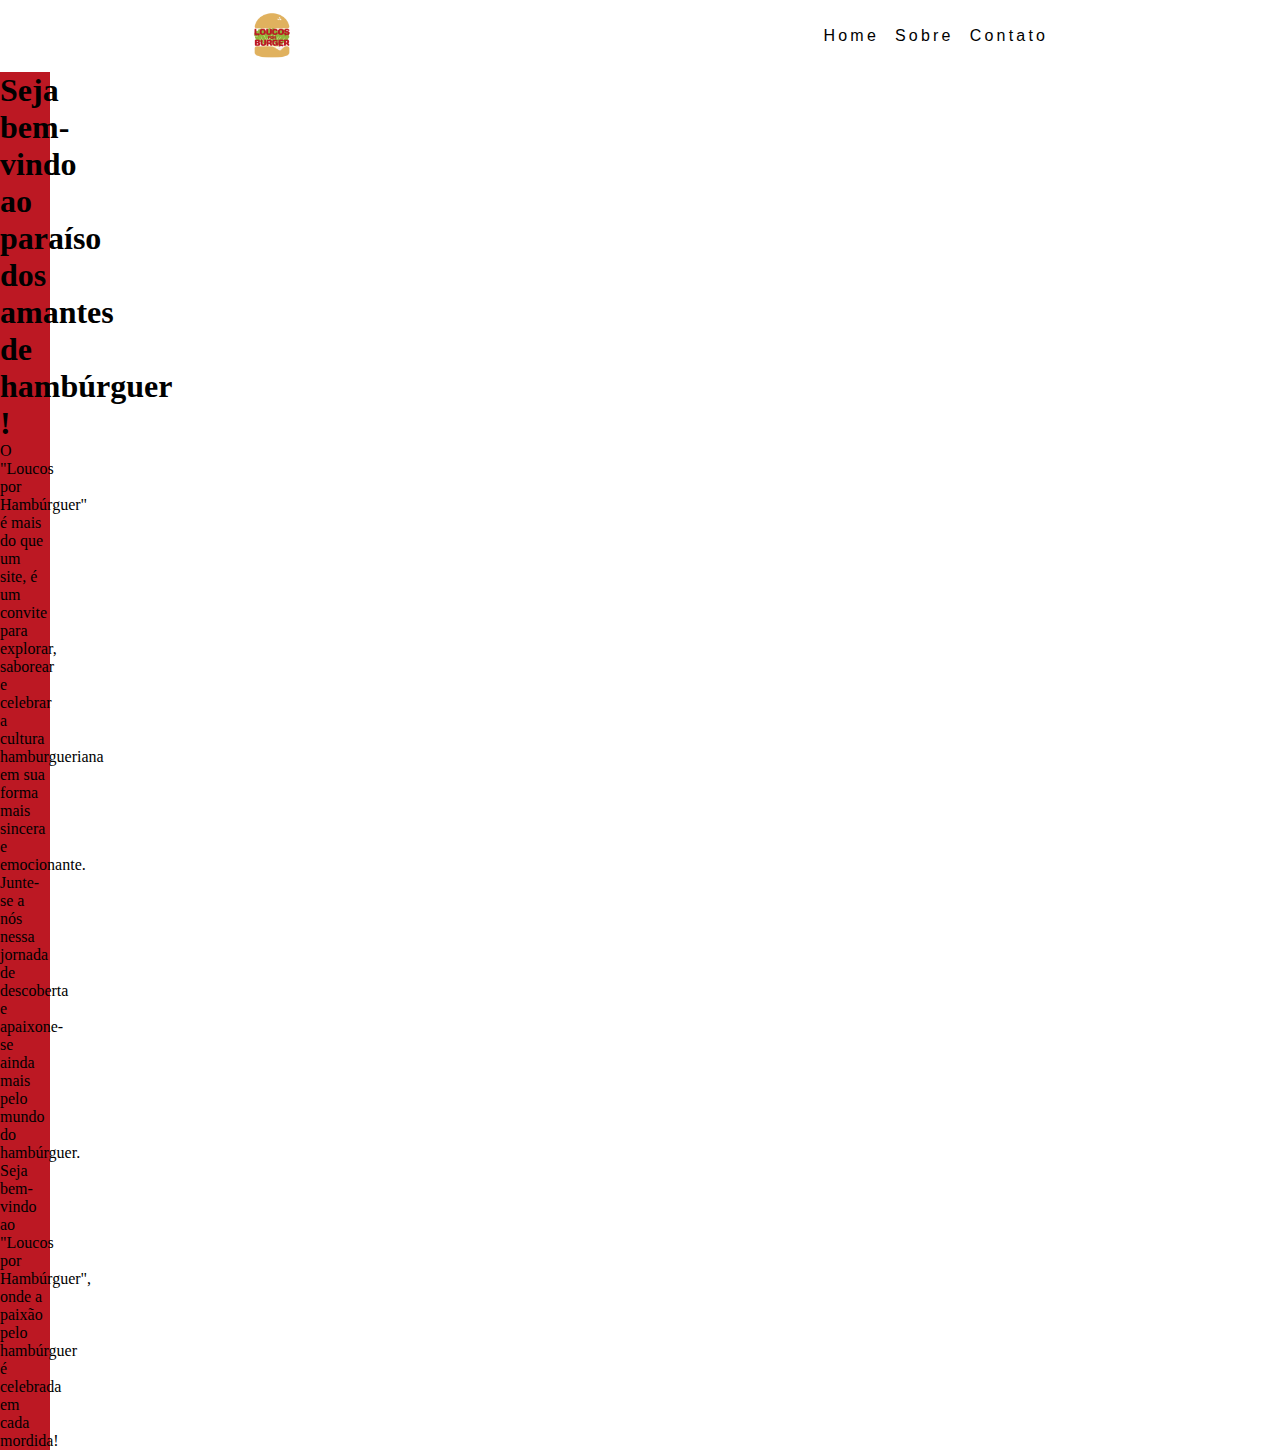
==== index.html @ 9b18d0b1 "first commit" ====
<!DOCTYPE html>
<html lang="en">
<head>
    <meta charset="UTF-8">
    <meta name="viewport" content="width=device-width, initial-scale=1.0">
    <link rel="stylesheet" href="style.css">
    <title>Louco por Burger</title>
</head>
<body>

        <header>
            <nav>
                <img src="image/logo.png" alt="logo">
                <div class="mobile-menu">
                    <div class="line1"></div>
                    <div class="line2"></div>
                    <div class="line3"></div>
                </div>

                <ul class="nav-list">
                    <a href=""><li>Home</li></a>
                    <a href=""><li>Sobre</li></a>
                    <a href=""><li>Contato</li></a>
                </ul>
            </nav>
        </header>

        <main>
            <h1>Seja bem-vindo ao paraíso dos amantes de hambúrguer !</h1>
            <p>O "Loucos por Hambúrguer" é mais do que um site, é um convite para explorar, saborear e celebrar a cultura hamburgueriana em sua forma mais sincera e emocionante. Junte-se a nós nessa jornada de descoberta e apaixone-se ainda mais pelo mundo do hambúrguer. Seja bem-vindo ao "Loucos por Hambúrguer", onde a paixão pelo hambúrguer é celebrada em cada mordida!</p>
        </main>
    </header>
</body>
</html>
---- style.css ----
*{
    margin: 0;
    padding: 0;
    box-sizing: border-box;
}

a{
    text-decoration: none;
    color: black;
    transition: 0.3s;
}

.logo{
    font-size: 2em;
    text-transform: uppercase;
    letter-spacing: 4px;
}

nav{
    display: flex;
    justify-content: space-around;
    align-items: center;
    font-family: Arial, Helvetica, sans-serif;
    height: 8vh;
}

nav img{
    width: 5em;
}

.nav-list{
    letter-spacing: 0.2em;
    margin-left: 2em;
    display: flex;
    list-style: none;
}

.nav-list li{
    margin-left: 1em;
}

.mobile-menu{
    display: none;
    cursor: pointer;
}

.mobile-menu div{
    width: 2em;
    height: 0.5em;
    margin: 8px;
    transition: 0.3s;

}

main{
    width: 50px;
    background-color: #BC1823;
}
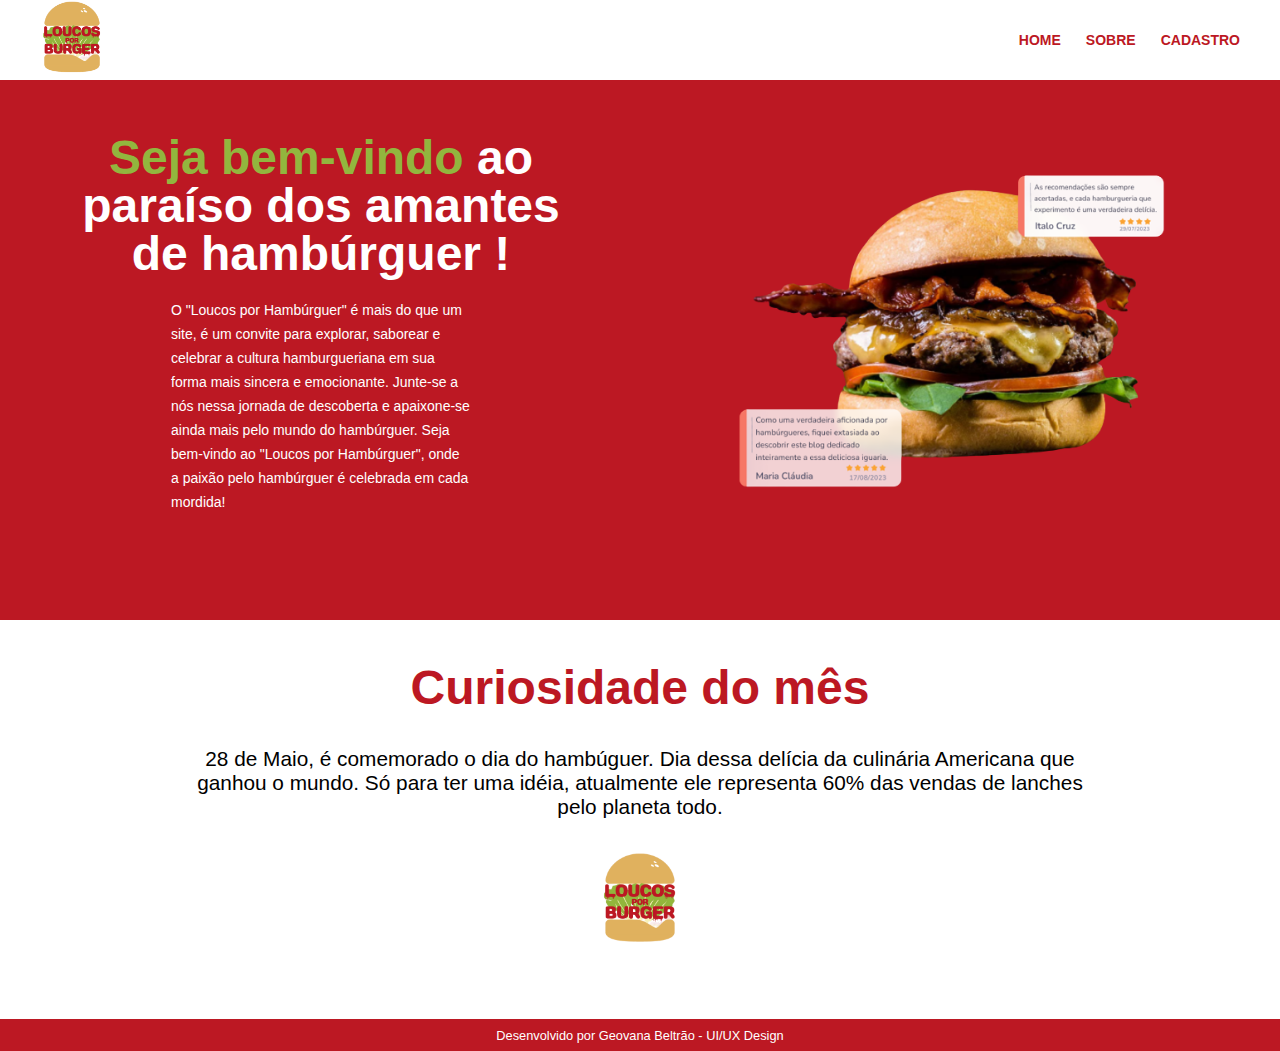
==== commit 2f359369: "alteração projeto" ====
--- a/index.html
+++ b/index.html
@@ -4,31 +4,51 @@
     <meta charset="UTF-8">
     <meta name="viewport" content="width=device-width, initial-scale=1.0">
     <link rel="stylesheet" href="style.css">
-    <title>Louco por Burger</title>
+    <title>Loucos por Burger</title>
 </head>
 <body>
 
-        <header>
-            <nav>
-                <img src="image/logo.png" alt="logo">
-                <div class="mobile-menu">
-                    <div class="line1"></div>
-                    <div class="line2"></div>
-                    <div class="line3"></div>
+        <header class="main-header">
+            <div class="header-content">
+                <nav class="topics">
+                    <li>Home</li>
+                    <li>Sobre</li>
+                    <li><a href="cadastro.html">Cadastro</a></li>
+                </nav>
+                <div class="logo">
+                    <img src="image/logo.png" alt="logo-img">
                 </div>
-
-                <ul class="nav-list">
-                    <a href=""><li>Home</li></a>
-                    <a href=""><li>Sobre</li></a>
-                    <a href=""><li>Contato</li></a>
-                </ul>
-            </nav>
+            </div>
         </header>
 
         <main>
-            <h1>Seja bem-vindo ao paraíso dos amantes de hambúrguer !</h1>
-            <p>O "Loucos por Hambúrguer" é mais do que um site, é um convite para explorar, saborear e celebrar a cultura hamburgueriana em sua forma mais sincera e emocionante. Junte-se a nós nessa jornada de descoberta e apaixone-se ainda mais pelo mundo do hambúrguer. Seja bem-vindo ao "Loucos por Hambúrguer", onde a paixão pelo hambúrguer é celebrada em cada mordida!</p>
+            <div class="banner">
+                <div class="content">
+                <div class="text-content">
+                    <h1 id="title"><strong>Seja bem-vindo</strong> ao <br> paraíso dos amantes de hambúrguer !</h1>
+                    <p id="copy-text">O "Loucos por Hambúrguer" é mais do que um site, é um convite para explorar, saborear e celebrar a cultura hamburgueriana em sua forma mais sincera e emocionante. Junte-se a nós nessa jornada de descoberta e apaixone-se ainda mais pelo mundo do hambúrguer. Seja bem-vindo ao "Loucos por Hambúrguer", onde a paixão pelo hambúrguer é celebrada em cada mordida!</p>
+                </div>
+
+                <img class="banner-img" src="image/banner-img.png" alt="burger-img">
+            </div>
         </main>
+
+        <section class="banner-2">
+            <div class="text-content-2">
+                <h1 id="title-2">Curiosidade do mês</h1>
+                <p id="copy-text-2">28 de Maio, é comemorado o dia do hambúguer. Dia dessa delícia da culinária Americana que ganhou o mundo. Só para ter uma idéia, atualmente ele representa 60% das vendas de lanches pelo planeta todo.</p>
+            </div>
+
+            <div class="logo-2">
+                <img src="image/logo.png" alt="logo">
+            </div>
+        </section>
     </header>
+
+    <footer>
+        <div class="footer-content">
+            <p>Desenvolvido por Geovana Beltrão - UI/UX Design</p>
+        </div>
+    </footer>
 </body>
 </html>--- a/style.css
+++ b/style.css
@@ -4,55 +4,300 @@
     box-sizing: border-box;
 }
 
+body{
+    font-family: 'Poppins', sans-serif;
+}
+
+/* header */
+
+.main-header{
+    width: 100%;
+    padding: 0 1.25rem;
+    background-color: white;
+    color: #BC1823;
+    z-index: 1;
+}
+
+.header-content{
+    display: flex;
+    flex-direction: row-reverse;
+    align-items: center;
+    justify-content: space-between;
+    height: 3.725rem;
+    max-width: 80rem;
+    margin: 0 auto;
+}
+
 a{
     text-decoration: none;
-    color: black;
-    transition: 0.3s;
-}
-
-.logo{
-    font-size: 2em;
+    color: #BC1823;
+}
+
+.topics{
+    list-style-type: none;
+    display: none;
+    gap: 1.563rem;
+}
+
+.topics li{
+    position: relative;
+    font-size: 0.875rem;
+    font-weight: 600;
     text-transform: uppercase;
-    letter-spacing: 4px;
-}
-
-nav{
+    cursor: pointer;
+    
+}
+
+li::before{
+    content: '';
+    position: absolute;
+    width: 100%;
+    height: 4px;
+    border-radius: 4px;
+    background-color: #BC1823;
+    bottom: -0.2rem;
+    left: 0;
+    transform-origin: right;
+    transform: scaleX(0);
+    transition: transform .3s ease-in-out;
+}
+
+li:hover::before{
+    transform-origin: left;
+    transform: scaleX(1);
+}
+
+.logo img{
+    width: 5.5rem;
+    cursor: pointer;
+    margin: 2em;
+}
+
+/* banner */
+
+.banner{
+    padding: 2.5rem 0;
+    position: relative;
+    background-color: #BC1823;
+    max-height: 60vh;
+}
+
+.content{
     display: flex;
     justify-content: space-around;
     align-items: center;
-    font-family: Arial, Helvetica, sans-serif;
-    height: 8vh;
-}
-
-nav img{
-    width: 5em;
-}
-
-.nav-list{
-    letter-spacing: 0.2em;
-    margin-left: 2em;
-    display: flex;
-    list-style: none;
-}
-
-.nav-list li{
-    margin-left: 1em;
-}
-
-.mobile-menu{
-    display: none;
-    cursor: pointer;
-}
-
-.mobile-menu div{
-    width: 2em;
-    height: 0.5em;
-    margin: 8px;
-    transition: 0.3s;
-
-}
-
-main{
-    width: 50px;
-    background-color: #BC1823;
+    flex-direction: column;
+    max-width: calc(100% - 1.25rem);
+    margin: 0 auto;
+    height: 100%;
+    position: relative;
+}
+
+.banner-img{
+   position: relative;
+   z-index: 1;
+   width: 31rem;
+   margin-bottom: 1.25rem;
+}
+
+.text-content{
+   color: rgb(255, 255, 255);
+   text-align: center;
+   display: flex; 
+   flex-direction: column;
+   align-items: left;
+   margin-bottom: 2em;
+   text-align: left;
+}
+
+#title{
+    font-size: 3rem;
+    font-weight: 700;
+    line-height: 1;
+    max-width: 30rem;
+    margin-bottom: 1.25rem;
+    text-align: left;
+}
+
+#copy-text{
+    max-width: 18.75rem;
+    font-size: 0.875rem;
+    line-height: 1.5rem;
+    margin-bottom: 1.25rem;
+}
+
+ .text-content strong{
+    color: #92B63E;
+}
+
+
+.banner-2{
+    padding: 2.5rem 0;
+    position: relative;
+    max-height: 60vh;
+}
+
+.text-content-2{
+    display: flex;
+    text-align: center;
+    justify-content: space-around;
+    align-items: center;
+    flex-direction: column;
+    width: 70%;
+    margin: 0 auto;
+    position: relative;
+}
+
+#title-2{
+    margin-bottom: 2rem;
+    font-size: 3rem;
+    color: #BC1823;
+}
+
+#copy-text-2{
+    font-size: 1.3rem;
+}
+
+.logo-2{
+    display: flex;
+    justify-content: center;
+    height: 10rem;
+}
+
+.footer-content{
+    display: flex;
+    justify-content: center;
+    align-items: center;
+    background: #BC1823;
+    height: 2rem;
+    color: white;
+    text-align: center;
+    font-size: 0.8rem;
+}
+
+
+/* sm */
+
+@media only screen and (min-width: 440px) {
+
+    .banner{
+        padding: 2.5rem 0;
+        position: relative;
+        background-color: #BC1823;
+        max-height: 100vh;
+    }
+
+    .logo img{
+        width: 5em;
+        flex-direction: row-reverse;
+    }
+
+    .text-content{
+        align-items: center;
+    }
+
+    #title{
+        text-align: center;
+    }
+
+
+
+}
+
+/* md */
+
+@media only screen and (min-width: 768px){
+
+    .banner{
+        padding: 2.5rem 0;
+        position: relative;
+        background-color: #BC1823;
+        max-height: 90vh;
+    }
+
+    .header-content{
+        height: 5rem;
+    } 
+
+    .topics{
+        display: flex;
+    }
+
+    .logo img{
+        width: 8rem;
+        left: 50%;
+        transform: translatex(-50%);  
+    }
+
+    .banner{
+        height: calc(100vh - 5rem);
+    }
+
+}
+
+/* lg */
+
+@media only screen and (min-width: 1024px){
+
+    .main-header{
+        padding: 0 2.5rem
+    }
+
+    .logo img{
+        width: 8em;
+    }
+    
+    .content{
+        flex-direction: row;
+    }
+
+    .banner{
+        padding: 2.5rem 0;
+        position: relative;
+        background-color: #BC1823;
+        max-height: 60vh;
+    }
+
+}
+
+/* xl */
+
+@media only screen and (min-width: 1536px) {
+
+    .banner{
+        padding: 2.5rem 0;
+        position: relative;
+        background-color: #BC1823;
+        max-height: 60vh;
+    }
+
+    .content{
+        max-width: 90rem;
+    }
+
+    .banner-img{
+        width: 31rem;
+        margin-right: 3.75rem;
+        margin-top: 3.125rem;
+        margin-bottom: 0;
+    }
+    
+}
+
+/* xxl */
+
+@media only screen and (min-width: 1536px){
+
+    .banner{
+        padding: 2.5rem 0;
+        position: relative;
+        background-color: #BC1823;
+        max-height: 60vh;
+    }
+
+    .banner-img{
+        width: 31rem;
+        margin-right: 0;
+        margin-bottom: 0;
+    }
 }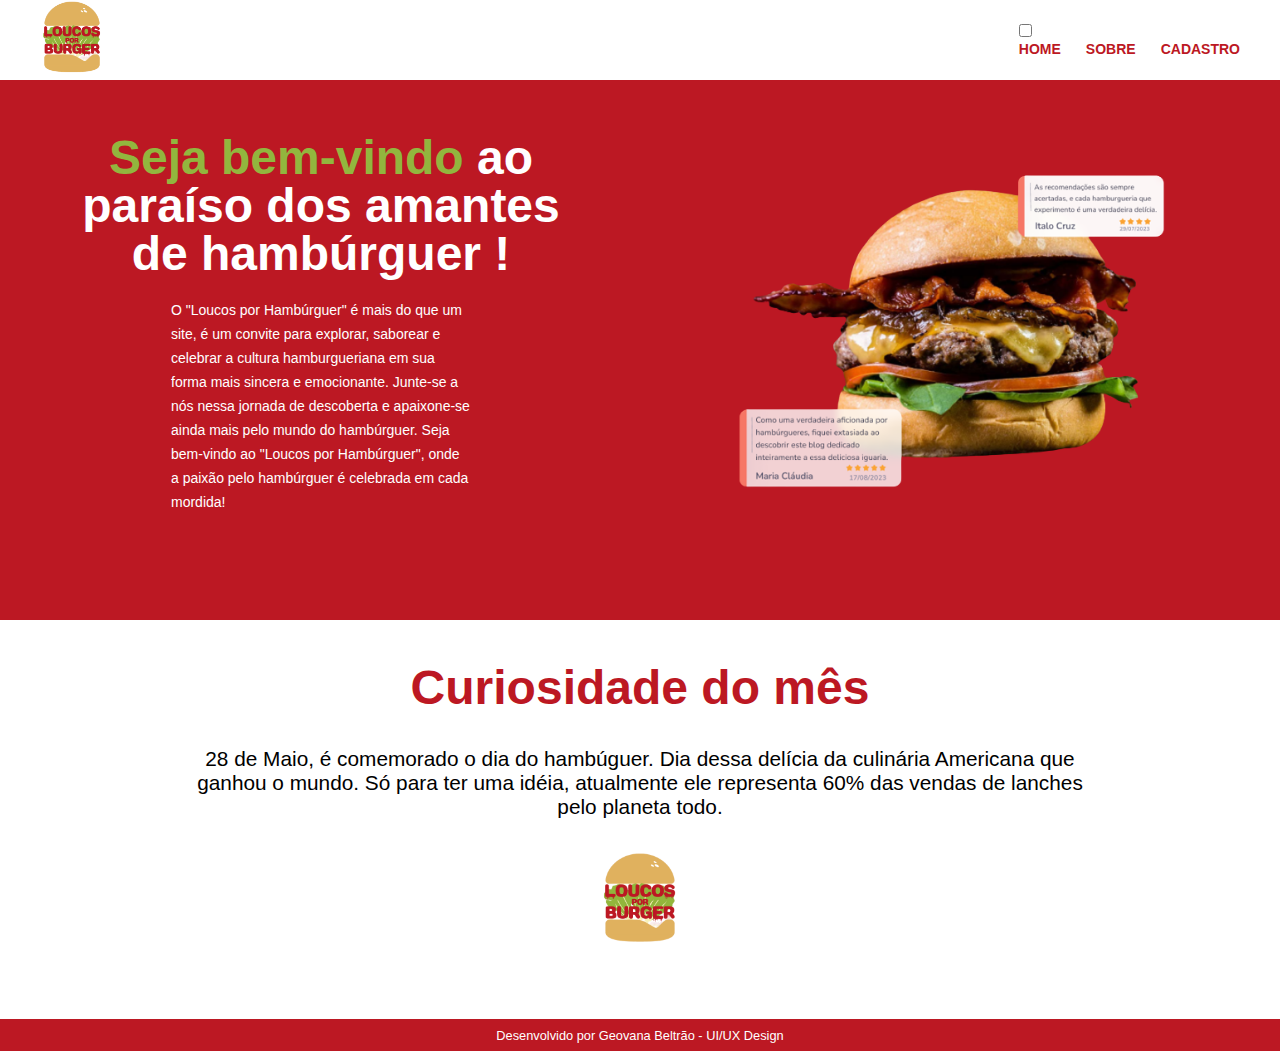
==== commit 12ecf604: "finalizacao do forms" ====
--- a/index.html
+++ b/index.html
@@ -10,10 +10,14 @@
 
         <header class="main-header">
             <div class="header-content">
-                <nav class="topics">
-                    <li>Home</li>
-                    <li>Sobre</li>
-                    <li><a href="cadastro.html">Cadastro</a></li>
+                <nav>
+                    <input type="checkbox" id="checkbox" class="checkbox">
+                    <label for="checkbox" class="label-topics"><span class="hamburguer"></span></label>
+                    <ul class="topics">
+                        <li><a href="index.html">Home</a></li>
+                        <li>Sobre</li>
+                        <li><a href="cadastro.html">Cadastro</a></li>
+                    </ul>
                 </nav>
                 <div class="logo">
                     <img src="image/logo.png" alt="logo-img">
